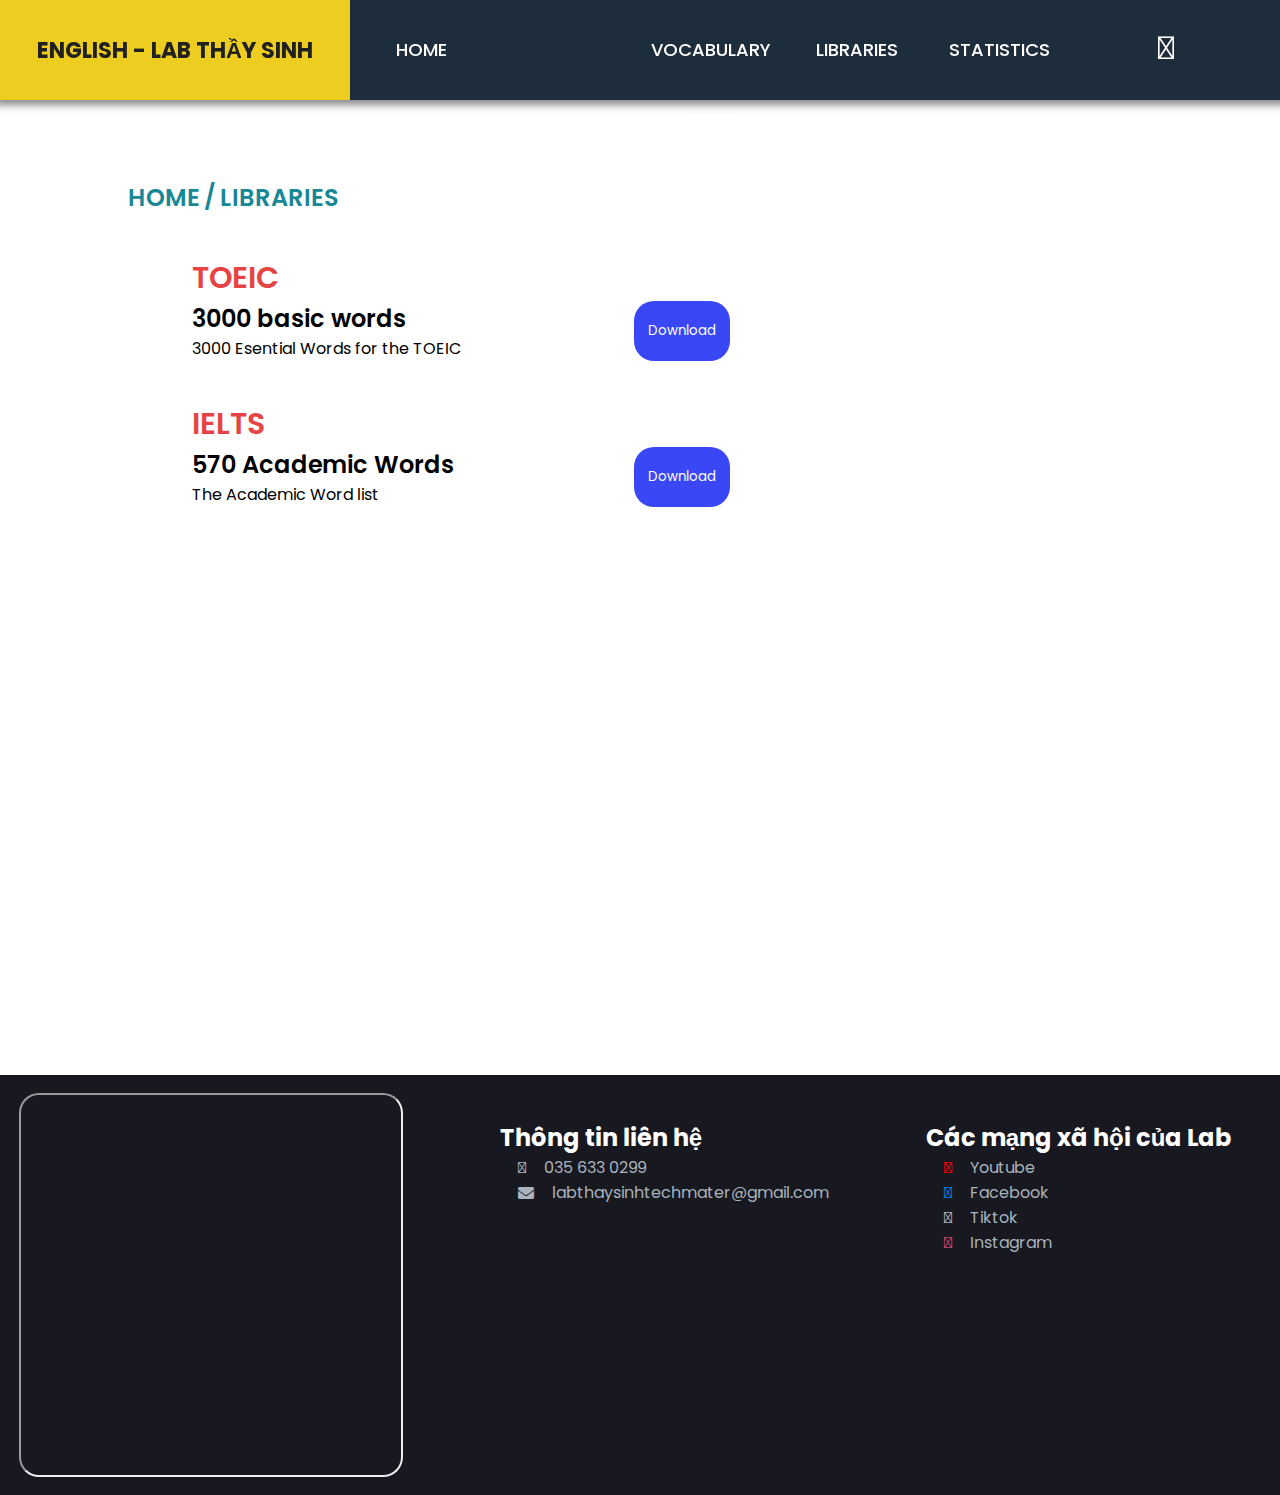
==== LIBRARIES.html @ f1f74e16 "first commit" ====
<!DOCTYPE html>
<html lang="en">
    <head>
        <meta name="viewport" content="width=device-width, initial-scale=1.0" />
        <!-- Font Awesome -->
        <link
            rel="stylesheet"
            href="https://cdnjs.cloudflare.com/ajax/libs/font-awesome/5.15.4/css/all.min.css"
        />
        <link rel="stylesheet" href="https://cdnjs.cloudflare.com/ajax/libs/font-awesome/6.2.0/css/all.min.css" integrity="sha512-xh6O/CkQoPOWDdYTDqeRdPCVd1SpvCA9XXcUnZS2FmJNp1coAFzvtCN9BmamE+4aHK8yyUHUSCcJHgXloTyT2A==" crossorigin="anonymous" referrerpolicy="no-referrer" />
        <!-- Google Fonts -->
        <link
            href="https://fonts.googleapis.com/css2?family=Poppins&display=swap"
            rel="stylesheet"
        />
        <!-- Stylesheet -->
        <link rel="stylesheet" href="./css/header&footer.css" />
        <link rel="stylesheet" href="./css/style.css">
        <title>Dictionary</title>
    </head>
    <body>

        <div id="header" class="header" >
            <div class="header-logo" >
                <img src="./img/logo-trắng.jpg" alt="" class="logo">
                <h3>ENGLISH - LAB THẦY SINH</h3>
            </div>
            <div class="header-list">
                <div class="user">
                    <i class="fa-solid fa-user"></i>
                    <ul class="user-info">
                        <li class="user-info-item">
                            <a href="">
                                Đổi Mật Khẩu
                            </a> 
                        </li>
                        <li class="user-info-item">
                            <a href="dangnhap.html">
                                Đăng xuất
                            </a> 
                        </li>
                    </ul>
                </div>
                <a href="./STATISTICS.html" class="header-item">STATISTICS</a>
                <a href="./LIBRARIES.html" class="header-item">LIBRARIES</a>
                <a href="./VOCABULARYTEST.html" class="header-item"> VOCABULARY TEST</a>
                <a href="./duAn.html" class="header-item"></a>
                <a href="./index.html" class="header-item">HOME</a>
            </div>
    
            <div class="header-bars" style="display:none;" ><i class="fa-solid fa-bars"></i></div>
            <div class="overlay"></div>
            <div style="display: none;" class="header-mobile-list">
                <i class="fa-solid fa-xmark btn-close-header"></i>
                <a href="./thongBao.html" class="header-mobile-item">Thông Báo</a>
                <a href="./duAn.html" class="header-mobile-item">Bài Đào Tạo</a>
                <a href="./quyTrinh.html" class="header-mobile-item"> Quy Trình</a>
                <a href="./duAn.html" class="header-mobile-item">Dự Án</a>
                <a href="./nhanSu.html" class="header-mobile-item">Nhân Sự</a>
                <a href="#" class="header-mobile-item">Đổi mật Khẩu</a>
                <a href="#" class="header-mobile-item">Đăng Xuất</a>
            </div>
        </div>

        <div class="backHome">
            <a class="backHome-item" href="./index.html">HOME</a>
            <p style="margin: 0 4px; color: rgb(24, 135, 150);"> / </p>
            <a class="backHome-item" href="./LIBRARIES.html">LIBRARIES</a>

        </div>

        <div class="libraries">
            <div class="library-item">
                <p class="library-item-name"><i class="fa-solid fa-file-lines"></i> TOEIC</p>
                <div class="library-content">
                    <div class="library-content-text">
                        <p class="library-content-title">3000 basic words</p>
                        <p class="library-content-spTitle">3000 Esential Words for the TOEIC</p>
                    </div>
                    <button class="library-content-download">
                        <i class="fa-solid fa-cloud-arrow-down"></i>
                        Download
                    </button>

                </div>
            </div>

            <div class="library-item">
                <p class="library-item-name"><i class="fa-solid fa-file-lines"></i> IELTS</p>
                <div class="library-content">
                    <div class="library-content-text">
                        <p class="library-content-title">570 Academic Words</p>
                        <p class="library-content-spTitle">The Academic Word list</p>
                    </div>
                    <button class="library-content-download">
                        <i class="fa-solid fa-cloud-arrow-down"></i>
                        Download
                    </button>
                </div>

                
            </div>
        </div>

        <div id="footer">
            <iframe style=" border-radius: 20px; width: 30vw;  height: 30vw;   margin:18px 0 18px -30px" <iframe src="https://www.google.com/maps/embed?pb=!1m18!1m12!1m3!1d3724.031332061914!2d105.88605751420201!3d21.03143229306462!2m3!1f0!2f0!3f0!3m2!1i1024!2i768!4f13.1!3m3!1m2!1s0x3135a968a2703a33%3A0x4cc579c8cf3ef157!2zMTggTmcuIDE2My8zIFAuIFTGsCDEkMOsbmgsIExvbmcgQmnDqm4sIEjDoCBO4buZaSwgVmnhu4d0IE5hbQ!5e0!3m2!1svi!2s!4v1661511004484!5m2!1svi!2s" width="600" height="450" style="border:0;" allowfullscreen="" loading="lazy" referrerpolicy="no-referrer-when-downgrade"></iframe>
            <div class="info">
                <p class="footer-text">Thông tin liên hệ</p>
                <ul class="info-list">
                    <li class="info-item">
                        <i class="fa-solid fa-phone"></i>
                        <p>035 633 0299</p>
                    </li>
                    <li class="info-item">
                        <i class="fa fa-envelope" aria-hidden="true"></i>
                        <p>labthaysinhtechmater@gmail.com</p>
                    </li>
                </ul>
            </div>
    
            <div class="info">
                <p class="footer-text">Các mạng xã hội của Lab</p>
                <ul class="info-list">
                    <li class="info-item">
                        <i style="color:#ff0000" class="fa-brands fa-youtube"></i>
                        <p>
                            <a href="">Youtube</a>
                        </p>
                    </li>
                    <li class="info-item">
                        <i style="color:#097eeb" class="fa-brands fa-facebook"></i>
                        <p>
                            <a href="">Facebook</a>
                        </p>
                    </li>
                    <li class="info-item">
                        <i class="fa-brands fa-tiktok"></i>
                        <p>
                            <a href="">Tiktok</a>
                        </p>
                    </li>
                    <li class="info-item">
                        <i style="color:#c94571" class="fa-brands fa-instagram-square"></i>
                        <p>
                            <a href="">Instagram</a>
                        </p>
                    </li>
                </ul>
            </div>
    
        </div>

        <div class="confirm" id="confirm" >
            <p class="message-confirm">
                Chắc chưa ??? :)))
            </p>

            <div class="confirm-option">
                <button onclick="closeConfirm()" class="border-green confirm-option-yes">
                    Yes
                </button>

                <button onclick="closeConfirm()" class="border-red confirm-option-no" id="confirm-option-no">
                    Vẫn là yes nhưng màu khác :)
                </button>
            </div>
        </div>
        
        <!-- Script -->
        <script src="script.js"></script>
    </body>
</html>
---- css/header&footer.css ----
html {
    scroll-behavior: smooth;
  }
body{
    margin:0;
    font-family: Arial;
}
a{
    text-decoration: none;
    color:#fff;
}
table tr th:hover{
    cursor: pointer;
}
.td{
}
.edit{
    width: 72px;
    position: absolute;
}
.header{
    display: flex;
    position: fixed;
    z-index: 10;
    /* margin-left: -70px; */
    /* margin-top: -8px; */
    background-color: #1e2d3b;
    box-shadow: 5px -5px 8px 10px #888888;
    color: #212121;
    height: 100px;
    top: 0;
    right: 0;
    left: 0;
}
.header .header-logo h3{
    font-size:22px;
    font-weight: 700;
    margin: auto;
}
.header-logo{
    display: flex; 
    width: 350px;
    background-color: #edcd1f;
}
.header .logo{
    height: 100px;
    /* margin-left: 70px; */
}

.header-list{
    display: flex;
    width: calc(100vw - 350px);
    flex-direction: row-reverse;
    /* padding-right: 65px; */
    text-align: center;
    line-height: 70px;
    justify-content: space-around;
}
.header-item {
    margin: 15px;
    font-size: 18px;
    font-weight: 500;
    width: 11vw;
}

.header-item:hover{
    color: #edcd1f;
}
.user{
    position: relative;
    font-size: 32px;
    color: #fff;
    margin: 13px 106px 0 87px;
    cursor: pointer;
}

.user ul li a{
    color: #fff;
    font-size: 18px;

}
.user .user-info-item a{
    width: 100%;
    display: block;
    padding: 8px;
  }
.user:hover .user-info{
    display: block;
}
.user-info{
    position: absolute;
    background-color: #ccc;
    border-radius: 10px;
    top: -58px;
    right: 68px;
    display: none;
}
.user .user-info{

    right: -6vw;
    top: 75px;
    margin: 0;
    padding: 0;
    font-size: 20px;
    background-color:rgba(0, 0, 0, 0.6);
    list-style-type: none;
    border-radius: 8px;
    width: 14vw;
    box-shadow: 0 0 5px 4px rgba(0, 0, 0, 0.3);
    display:none;
  }
.user-info-item{
    list-style-type: none;
}
.user .user-info-item a{
    width: 100%;
    display: block;
    padding: 8px;
    height: 59px;
    line-height: 49px;
  }
.user-info-item:hover,.user-info-item a:hover{
    background-color: #edcd1f;
    color: #fff;
}
.wrap-back{ 
    margin-left: 116px;
}
#footer{
    background-color: #181821;
    color: #a9b3bb;
    display: flex;
    justify-content: space-around;
    position: absolute;
    left: 0;
    right: 0;
    margin-top: 100px;
  }
  #footer a{
    color: #a9b3bb;
  }
.info{
    margin-top: 45px;
}
.information{
    text-align: center;
    margin-top: 30px;
    width: 33vw;
}
.information-title{
    color: #fff;
    margin:auto;
    margin-left: 18px;
}
.information-text{
    margin-top: 30px;
}
#footer .footer-text{
font-size: 24px;
font-weight: 700;
color: #fff;
}
#footer .information img{
height:75px;
margin-right: 14px;
border-radius:6px;
margin: auto 0;
}
#footer .img-logo{
display: flex;
margin-left: 40px;

}
.info-list{
padding: 0;
}
.info-item{
display:flex;
}
.info-item i{
margin-top: auto;
margin-bottom: auto;
padding: 0 18px;
}
.show{
display: block;
}
---- css/style.css ----
* {
    padding: 0;
    margin: 0;
    box-sizing: border-box;
}
*:not(i) {
    font-family: "Poppins", sans-serif;
}
.container {
    background-color: #ffffff;
    width: 70vw;
    padding: 80px 50px;
    border-radius: 10px;
    box-shadow: 0 20px 40px rgba(38, 33, 61, 0.2);
    margin: auto;
    margin-top: 30vh;
}
.search-box {
    width: 100%;
    display: flex;
    justify-content: space-between;
}
.search-box input {
    padding: 5px;
    width: 70%;
    border: none;
    outline: none;
    border-bottom: 3px solid #ae9cff;
    font-size: 16px;
}
.search-box button {
    padding: 15px 0;
    width: 25%;
    background-color: #ae9cff;
    border: none;
    outline: none;
    color: #ffffff;
    border-radius: 5px;
}
.result {
    position: relative;
}
.result h3 {
    font-size: 30px;
    color: #1f194c;
}
.result .word {
    display: flex;
    justify-content: space-between;
    margin-top: 80px;
}
.result button {
    background-color: transparent;
    color: #ae9cff;
    border: none;
    outline: none;
    font-size: 18px;
}
.result .details {
    display: flex;
    gap: 10px;
    color: #b3b6d4;
    margin: 5px 0 20px 0;
    font-size: 14px;
}
.word-meaning {
    color: #575a7b;
}
.word-example {
    color: #575a7b;
    font-style: italic;
    border-left: 5px solid #ae9cff;
    padding-left: 20px;
    margin-top: 30px;
}
.error {
    margin-top: 80px;
    text-align: center;
}


.functions{
    display: flex;
    width: 70vw;
    justify-content: space-between;
    margin: auto;
    margin-top: 140px;
}

.functions .function-incoming,
.functions .function-add{
    background-color:rgb(89, 89, 252);
    width: 30vw;
    text-align: center;
    padding: 8px 0;
    color: #fff;
    border-radius: 50px;
    font-size: 24px;

}

.functions .function-incoming:hover,
.functions .function-add:hover{
    cursor: pointer;
    background-color:rgba(89, 89, 252, 0.897);
}


.wrapRepeat {
    display: flex;
    width: 70vw;
    margin: auto;
    justify-content: space-between;
    margin-top: 140px;
}

.repeat-item {
    text-align: center;
    padding: 4px 0;
    width: 16vw ;
}

.repeat-item:hover{
    cursor: pointer;
    background-color:rgba(182, 167, 247, 0.2)
}
.repeat-item > .repeat-level {
    font-weight: 600;
    font-size: 26px;
}

.border-red{
    border: 2px solid red;
    color: red;
    border-radius: 12px;
}

.border-orange{
    border: 2px solid orange;
    color: orange;
    border-radius: 12px;
}

.border-blue{
    border: 2px solid blue;
    color: blue;
    border-radius: 12px;
}

.border-green{
    border: 2px solid green;
    color: green;
    border-radius: 12px;
}


.confirm{
    width: 50vw;
    height: 30vh;
    background-color:#edcd1f;;
    position: fixed;
    top: 40%;
    left: calc(50% - 25vw);
    border-radius: 28px;
    display: none;
}

.confirm .message-confirm{
    text-align: center;
    padding: 20px;
    font-size: 20px;
    font-weight: 600;
}
.confirm-option{
    display:flex;
    justify-content: space-around;
}
.confirm .confirm-option-yes,
.confirm .confirm-option-no
{
    width: 40%;
    padding: 8px 0;
}

/* libraries */
.libraries{
    margin-top: 10px;
    min-height: 80vh;
}

.libraries .library-item{
    width: 70vw;
    margin: auto;
    margin-top:40px;
}
.libraries .library-item-name{
    font-size: 30px;
    font-weight: 600;
    color:rgb(230, 68, 68)
}
.libraries .library-content{
    width: 60%;
    display: flex;
    justify-content: space-between
}
.libraries .library-content-text{
    
}
.libraries .library-content-title{
    font-size: 24px;
    font-weight: 600;
}
.libraries .library-content-sptitle{}
.libraries .library-content-download{
    margin-left: 50px;
    border:0;
    background-color:rgb(58, 71, 247);
    color: #fff;
    border-radius:20px;
    padding: 0 14px;

}

.libraries .library-content-download:hover{
    cursor: pointer;
    background-color:rgba(58, 71, 247, 0.685);
}

.backHome{
    margin-top: 180px;
    display: flex;
    font-size:24px;
    font-weight: 600;
    margin-left: 10vw;
}

.backHome-item{
    color: rgb(24, 135, 150);
}

.backHome-item:hover{
    color: rgba(24, 135, 150, 0.514);
}

/* bieu do */
.chart-layout {
    /* margin: 36px auto 0 auto; */
    padding: 32px 0;
    height: 320px;
    background-color: #fff;
    display: flex;
    /* justify-content: space-around; */
    width: 70vw;
    margin: auto;
    align-items: end;
    overflow-x: scroll;
}

.chart-layout__item {
    align-self: flex-end;
    width: 60px;
    color: #fff;
    text-align: center;
    height: var(--percent);
    background-color: #EF5122;
    animation: growth ease-in 0.5s;
    margin-right: 16px;
}
.chart-layout__item > p:first-child{
    color: #000;
}
.chart-layout__item > p:last-child{
    color: #000;
}
@keyframes growth {
    from {
        opacity: 0;
        height: calc(var(--percent) - 50%);
    }
    to {
        opacity: 1;
        height: var(--percent);
    }
}

.total{
    background-color:rgb(86 78 199);
    border-radius: 50%;
    width: 120px;
    height: 120px;
    text-align: center;
    color: #fff;
    border: 6px solid #ccc;
    line-height: 38px;
    font-size: 20px;
    font-weight: 600;
}

.test{
    width: 70vw;
    margin: auto;
    text-align: center;
}
.test .title{
    font-size: 24px;
    font-weight: 600;
    margin: 10px 0;
}
.test .sp-test{
    margin: 14px 0 70px 0;
}
.test-content{
    width: 70vw;
    margin: auto;
    display: flex;
    flex-wrap: wrap;
}

.test-item{
    width: 25%;
}

.test-next{
    display: block;
    background-color: #ae9cff;
    width: 120px;
    height: 50px;
    text-align: center;
    line-height: 50px;
    color: #fff;
    font-weight: 600;
    border-radius: 20px;
    margin-left: calc(70vw );
}
.test-next:hover{
    background-color: #ae9cffbd;
}
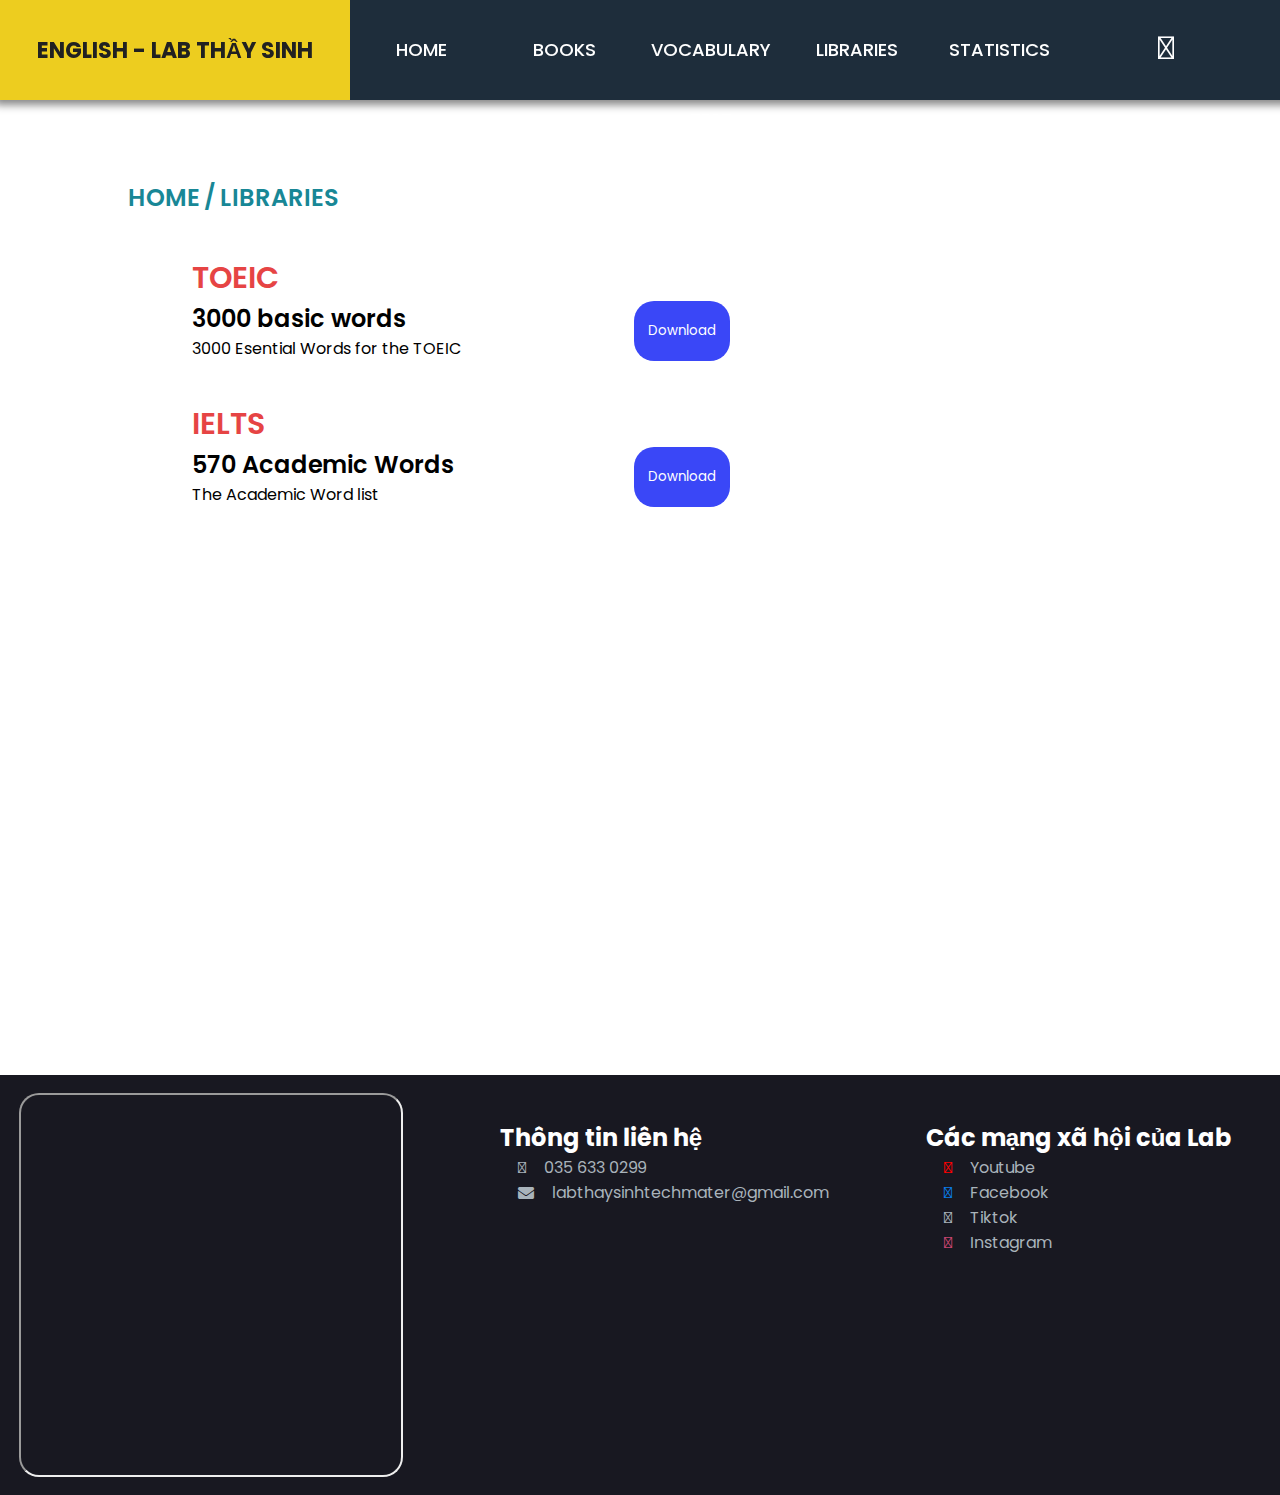
==== commit cdd02a90: "add books and fix" ====
--- a/LIBRARIES.html
+++ b/LIBRARIES.html
@@ -44,7 +44,7 @@
                 <a href="./STATISTICS.html" class="header-item">STATISTICS</a>
                 <a href="./LIBRARIES.html" class="header-item">LIBRARIES</a>
                 <a href="./VOCABULARYTEST.html" class="header-item"> VOCABULARY TEST</a>
-                <a href="./duAn.html" class="header-item"></a>
+                <a href="./books.html" class="header-item">BOOKS</a>
                 <a href="./index.html" class="header-item">HOME</a>
             </div>
     
--- a/css/style.css
+++ b/css/style.css
@@ -334,4 +334,32 @@
 }
 .test-next:hover{
     background-color: #ae9cffbd;
+}
+
+/* books */
+.books{
+    width: 70vw;
+    margin: auto;
+    margin-top: 100px;
+}
+.book-item{
+    display: flex;
+    border-radius: 20px;
+}
+.book-item:hover{
+    background-color: #ccc;
+    cursor: pointer;
+}
+.bookImg{
+    width: 12%;
+    margin: 20px;
+}
+
+.bookName{
+    font-size: 20px;
+    font-weight: 600;
+}
+.bookAuthor{
+    font-style: italic;
+    margin: 10px 0;
 }